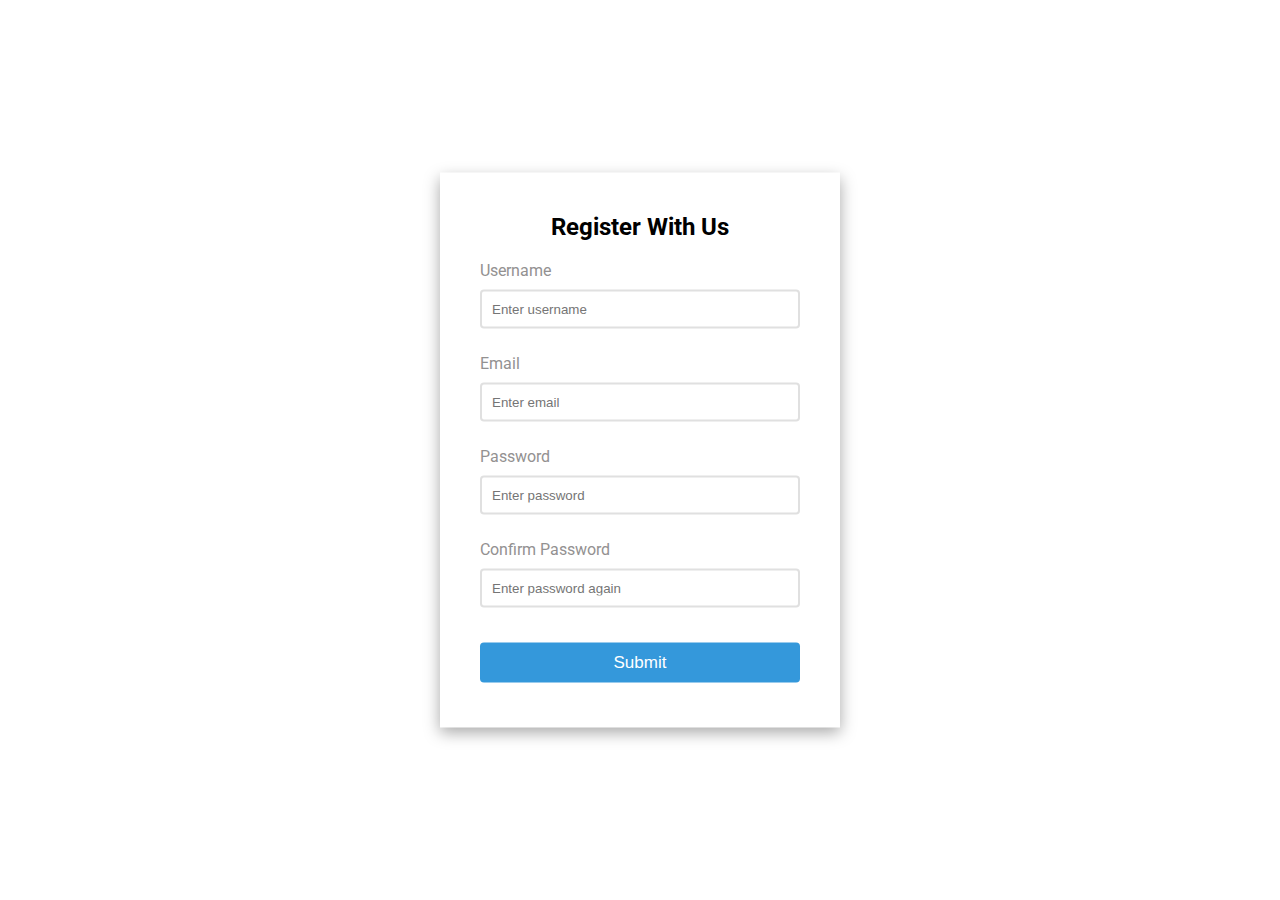
==== form-validation/index.html @ 57f3926a "first commit in form validation" ====
<!DOCTYPE html>
<html lang="en">

<head>
    <meta charset="UTF-8" />
    <meta http-equiv="X-UA-Compatible" content="IE=edge" />
    <meta name="viewport" content="width=device-width, initial-scale=1.0" />
    <title>Form Validation</title>
    <link rel="stylesheet" href="style.css">
</head>

<body>
    <div class="container">
       
        <form action="">
            <h2>Register With Us</h2>
            <label for="username">Username</label><input type="text" name="username" id="username" placeholder="Enter username" />
            <label for="email">Email</label><input type="email" name="email" id="email" placeholder="Enter email" />
            <label for="password">Password</label><input type="password" id="pass" name="password" placeholder="Enter password" />
            <label for="c-password">Confirm Password</label><input type="password" id="cpass" name="c-password" placeholder="Enter password again" />
            <input type="submit" class="btn">
        </form>
    </div>
    <script src="script.js"></script>
</body>

</html>
---- form-validation/style.css ----
@import url("https://fonts.googleapis.com/css2?family=Roboto:wght@400;500;700&display=swap");

* {
  box-sizing: border-box;
  margin: 0;
  padding: 0;
}
body {
  width: 100%;
  height: 100%;
  font-family: "Roboto", sans-serif;
}
.container {
  position: absolute;
  top: 50%;
  left: 50%;
  transform: translate(-50%, -50%);
}
form {
  width: 400px;
  height: 100%;
  margin: 0 auto;
  padding: 20px 40px;
  background: #fff;
  box-shadow: rgba(0, 0, 0, 0.35) 0px 5px 15px;
}
label {
  color: #939191;
}
input {
  width: 100%;
  padding: 10px;
  margin: 10px 0 25px;
  border-radius: 4px;
  border: 2px solid #cdcdcd9c;
}

form h2 {
  text-align: center;
  margin: 20px 0;
}

.btn {
  border: none;
  color: #fff;
  background: #3498db;
  padding: 10px 0;
  font-size: 17px;
  cursor: pointer;
}
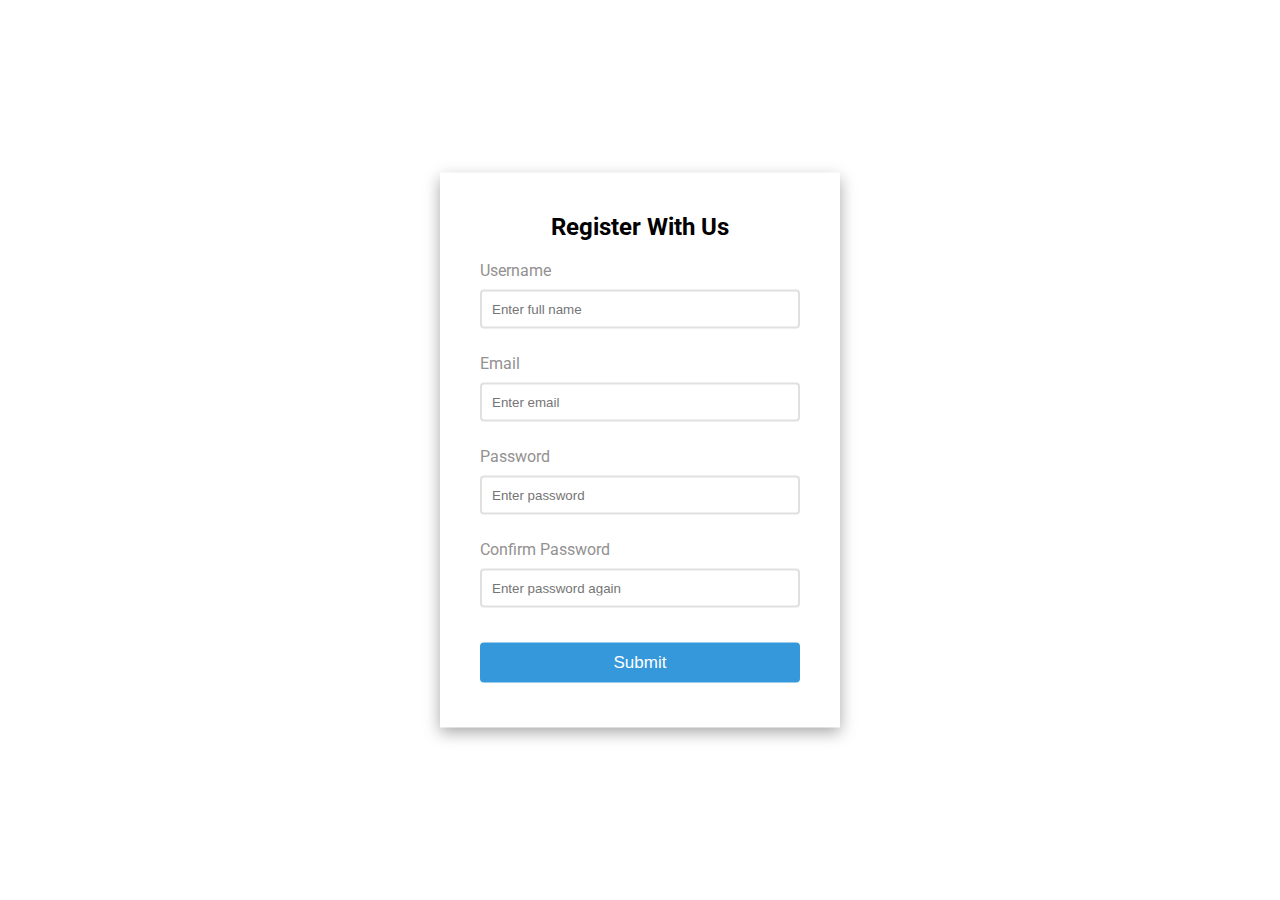
==== commit bb23a6a8: "chnages form" ====
--- a/form-validation/index.html
+++ b/form-validation/index.html
@@ -12,9 +12,9 @@
 <body>
     <div class="container">
        
-        <form action="">
+        <form action="" id="my-form">
             <h2>Register With Us</h2>
-            <label for="username">Username</label><input type="text" name="username" id="username" placeholder="Enter username" />
+            <label for="username">Username</label><input type="text" name="username" id="username" placeholder="Enter full name" />
             <label for="email">Email</label><input type="email" name="email" id="email" placeholder="Enter email" />
             <label for="password">Password</label><input type="password" id="pass" name="password" placeholder="Enter password" />
             <label for="c-password">Confirm Password</label><input type="password" id="cpass" name="c-password" placeholder="Enter password again" />
--- a/form-validation/style.css
+++ b/form-validation/style.css
@@ -34,7 +34,14 @@
   border-radius: 4px;
   border: 2px solid #cdcdcd9c;
 }
-
+.input-error{
+  border: 2px solid #e74c3c;
+}
+.error{
+  color:#e74c3c ;
+  margin-bottom: 5px!important;
+  font-size: 14px;
+}
 form h2 {
   text-align: center;
   margin: 20px 0;
